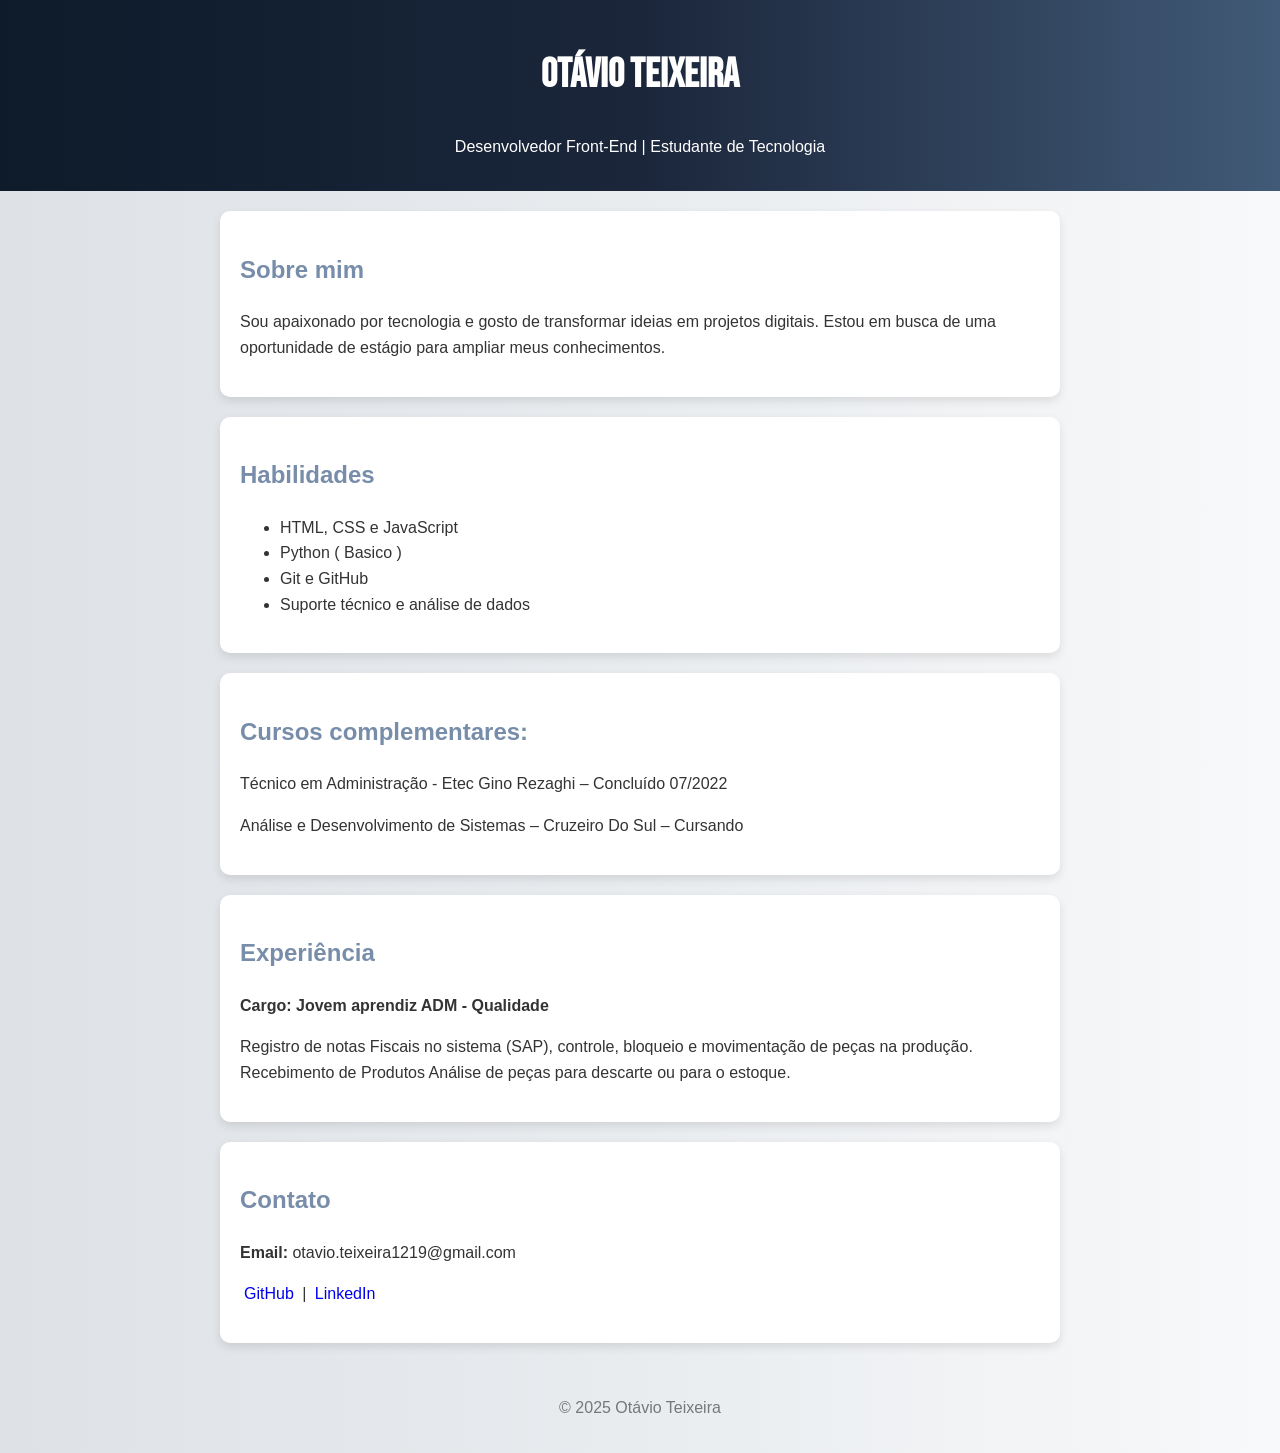
==== index.html @ 06703445 "nome do arquivo" ====
<!DOCTYPE html>
<html lang="pt-BR">
<head>
  <meta charset="UTF-8">
  <meta name="viewport" content="width=device-width, initial-scale=1.0">
  <title>Currículo - Otávio Teixeira</title>
  <link rel="shortcut icon" href="favicon/pokebola.icon.ico" type="image/x-icon">
  <link rel="stylesheet" href="estilo/style.css">
</head>
<body>
  <header>
    <h1>Otávio Teixeira</h1>
    <p>Desenvolvedor Front-End | Estudante de Tecnologia</p>
  </header>

  <section id="sobre">
    <h2>Sobre mim</h2>
    <p>Sou apaixonado por tecnologia e gosto de transformar ideias em projetos digitais. Estou em busca de uma oportunidade de estágio para ampliar meus conhecimentos.</p>
  </section>

  <section id="habilidades">
    <h2>Habilidades</h2>
    <ul>
      <li>HTML, CSS e JavaScript</li>
      <li>Python ( Basico )</li>
      <li>Git e GitHub</li>
      <li>Suporte técnico e análise de dados</li>
    </ul>
  </section>
  <section>
    <h2><strong>Cursos complementares:</strong></h2> 

      <p>Técnico em Administração - Etec Gino Rezaghi – Concluído 07/2022</p>
      <p>Análise e Desenvolvimento de Sistemas – Cruzeiro Do Sul – Cursando</p>
  </section>


  <section id="experiencia">
    <h2>Experiência</h2>
      <p><strong>Cargo: Jovem aprendiz ADM - Qualidade</strong></p> 
      <p>
        Registro de notas Fiscais no sistema (SAP), controle, bloqueio e movimentação de peças na produção.
        Recebimento de Produtos
        Análise de peças para descarte ou para o estoque.
      </p>
  </section>

  <section id="contato">
    <h2>Contato</h2>
    <p><strong>Email:</strong> otavio.teixeira1219@gmail.com</p>
    <p><a href="https://github.com/otavioteixeira19" target="_blank">GitHub</a> | <a href="https://www.linkedin.com/in/otavio-teixeira-36a034262" target="_blank">LinkedIn</a></p>
  </section>

  <footer>
    <p>© 2025 Otávio Teixeira</p>
  </footer>
</body>
</html>
---- estilo/style.css ----
@charset "UTF-8";

@import url('https://fonts.googleapis.com/css2?family=Almendra+SC&family=Bebas+Neue&family=Covered+By+Your+Grace&family=Merienda:wght@300..900&family=Oswald:wght@200..700&display=swap');

body {
  font-family: "Poppins", sans-serif;
  line-height: 1.6;
  color: #333;
  margin: 0;
  background-image: linear-gradient(to left, #f8f9fa, #e9ecef, #dee2e6);
}

header {
  background-image: linear-gradient(to right, #0d1b2a, #1b263b, #415a77);
  color: white;
  text-align: center;
  padding: 1rem 1rem;
}

section {
  background: white;
  margin: 20px auto;
  padding: 20px;
  border-radius: 10px;
  max-width: 800px;
  box-shadow: 0 4px 10px rgba(0,0,0,0.1);
}

h1 {
  font-family: "Bebas Neue", sans-serif;
  font-size: 40px;
}

h2 {
  color: #778da9;
}

footer {
  text-align: center;
  padding: 1rem;
  color: #777;
}

a {
  text-decoration: none;padding: 4px;
}


a:hover {
  background-color: #77777744;
  border-radius: 6px;
  transition: 2ms;
}
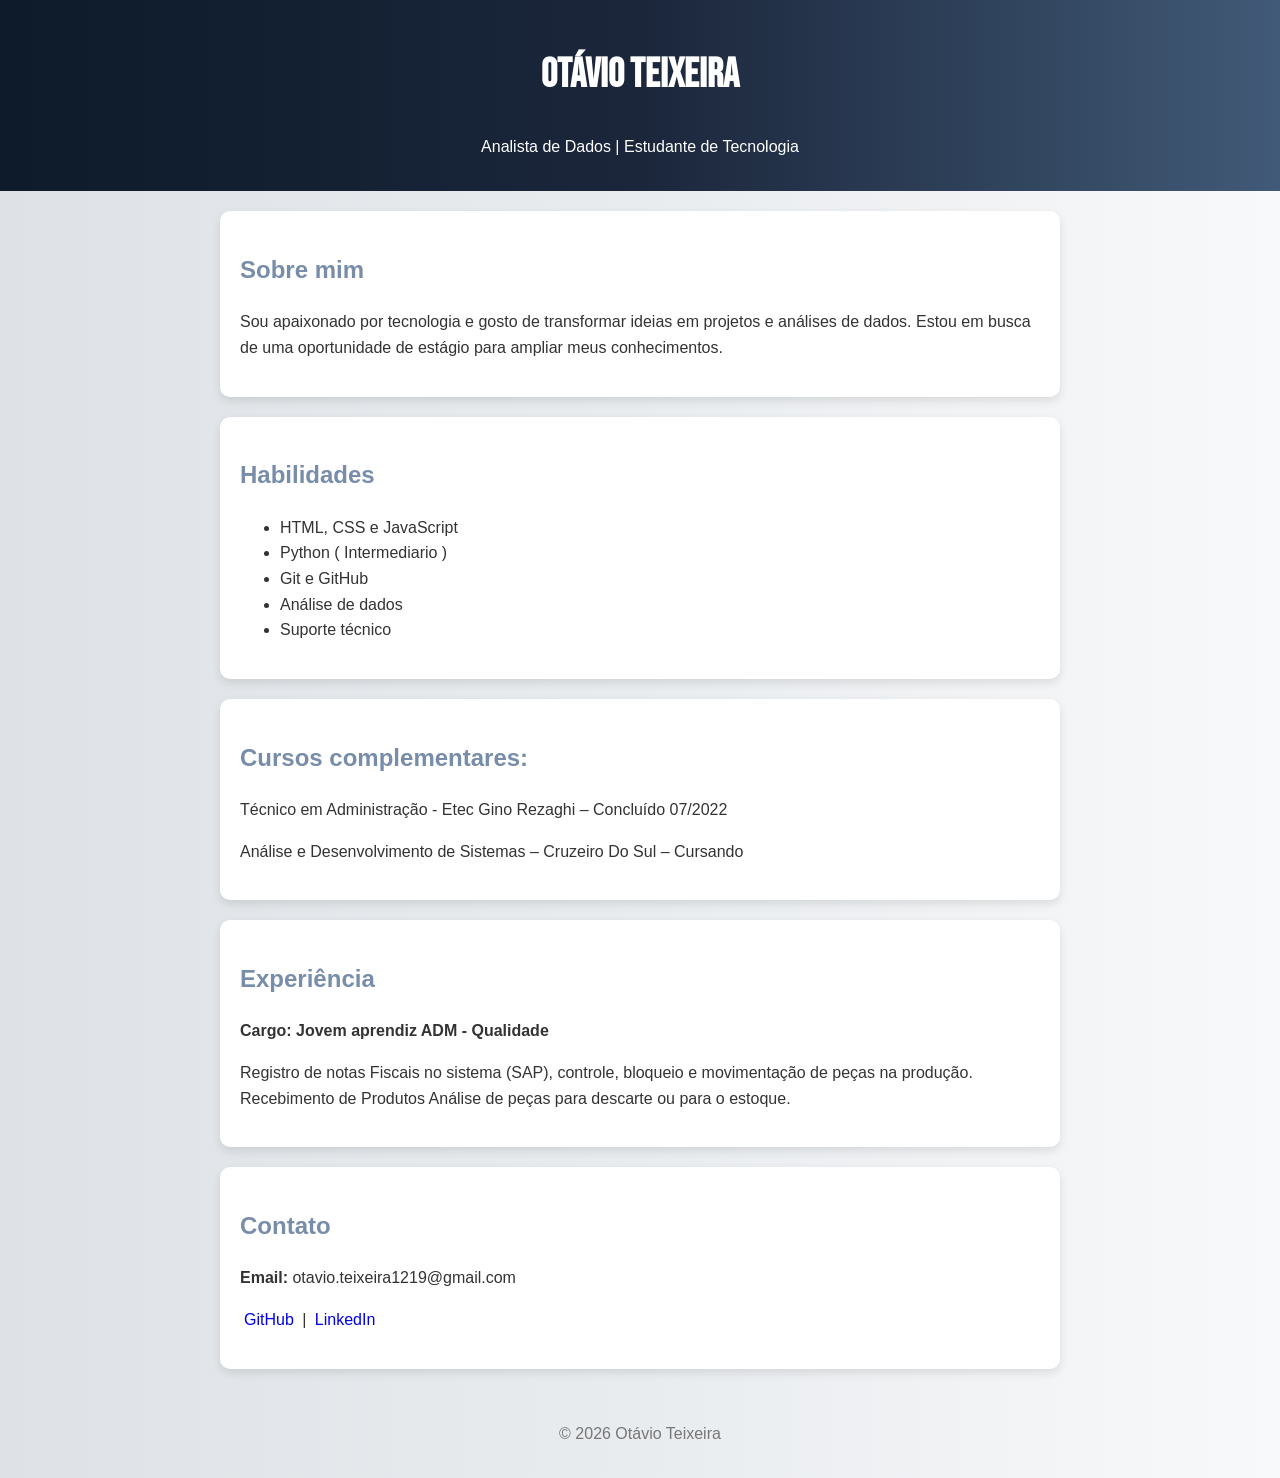
==== commit 0d6aba03: "atualizando umas informações" ====
--- a/index.html
+++ b/index.html
@@ -10,21 +10,22 @@
 <body>
   <header>
     <h1>Otávio Teixeira</h1>
-    <p>Desenvolvedor Front-End | Estudante de Tecnologia</p>
+    <p>Analista de Dados | Estudante de Tecnologia</p>
   </header>
 
   <section id="sobre">
     <h2>Sobre mim</h2>
-    <p>Sou apaixonado por tecnologia e gosto de transformar ideias em projetos digitais. Estou em busca de uma oportunidade de estágio para ampliar meus conhecimentos.</p>
+    <p>Sou apaixonado por tecnologia e gosto de transformar ideias em projetos e análises de dados. Estou em busca de uma oportunidade de estágio para ampliar meus conhecimentos.</p>
   </section>
 
   <section id="habilidades">
     <h2>Habilidades</h2>
     <ul>
       <li>HTML, CSS e JavaScript</li>
-      <li>Python ( Basico )</li>
+      <li>Python ( Intermediario )</li>
       <li>Git e GitHub</li>
-      <li>Suporte técnico e análise de dados</li>
+      <li>Análise de dados</li>
+      <li>Suporte técnico</li>
     </ul>
   </section>
   <section>
@@ -52,7 +53,7 @@
   </section>
 
   <footer>
-    <p>© 2025 Otávio Teixeira</p>
+    <p>© 2026 Otávio Teixeira</p>
   </footer>
 </body>
 </html>
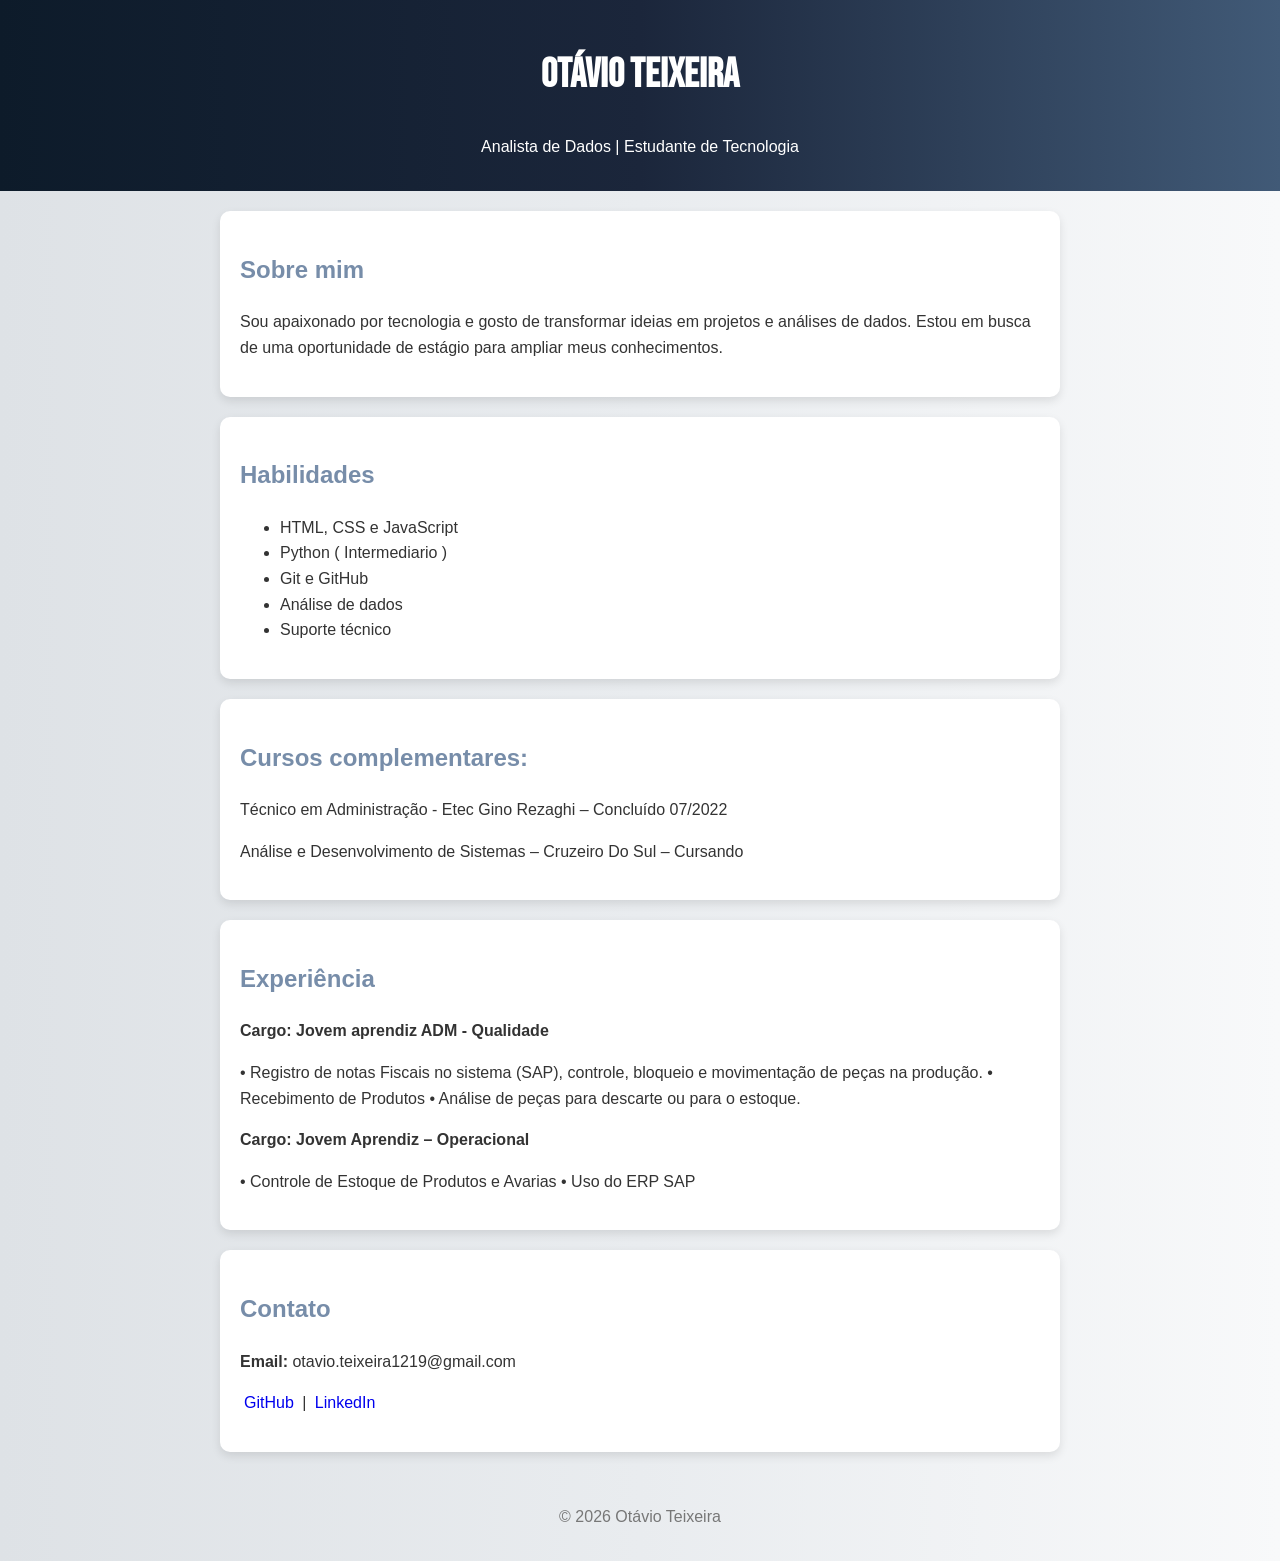
==== commit 4cd7497a: "atualizando experiencia" ====
--- a/index.html
+++ b/index.html
@@ -30,20 +30,23 @@
   </section>
   <section>
     <h2><strong>Cursos complementares:</strong></h2> 
-
       <p>Técnico em Administração - Etec Gino Rezaghi – Concluído 07/2022</p>
       <p>Análise e Desenvolvimento de Sistemas – Cruzeiro Do Sul – Cursando</p>
   </section>
-
 
   <section id="experiencia">
     <h2>Experiência</h2>
       <p><strong>Cargo: Jovem aprendiz ADM - Qualidade</strong></p> 
       <p>
-        Registro de notas Fiscais no sistema (SAP), controle, bloqueio e movimentação de peças na produção.
-        Recebimento de Produtos
-        Análise de peças para descarte ou para o estoque.
+        • Registro de notas Fiscais no sistema (SAP), controle, bloqueio e movimentação de peças na produção.
+        • Recebimento de Produtos
+        • Análise de peças para descarte ou para o estoque.
       </p>
+      <p><strong>Cargo: Jovem Aprendiz – Operacional</strong></p>
+        <p>
+          • Controle de Estoque de Produtos e Avarias
+          • Uso do ERP SAP 
+        </p>
   </section>
 
   <section id="contato">
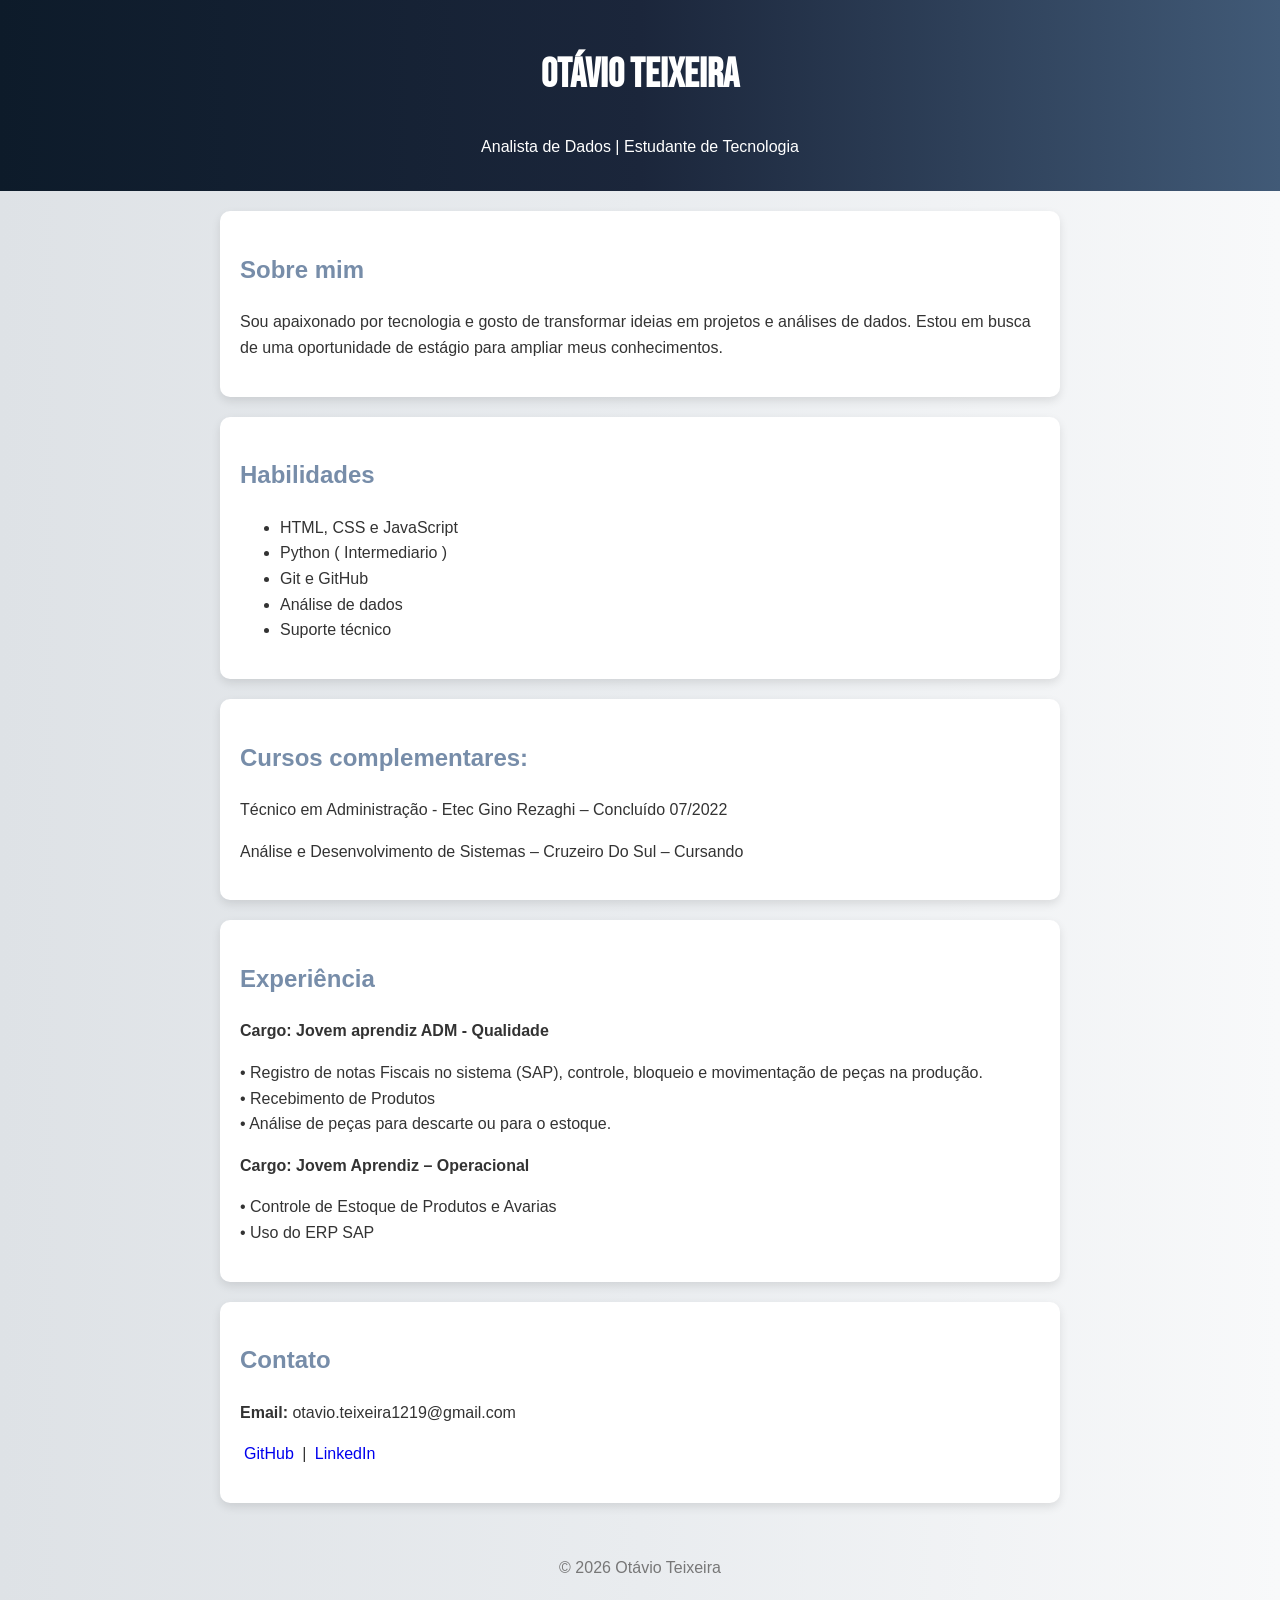
==== commit 42b6d06c: "correção na experiencia" ====
--- a/index.html
+++ b/index.html
@@ -38,14 +38,14 @@
     <h2>Experiência</h2>
       <p><strong>Cargo: Jovem aprendiz ADM - Qualidade</strong></p> 
       <p>
-        • Registro de notas Fiscais no sistema (SAP), controle, bloqueio e movimentação de peças na produção.
-        • Recebimento de Produtos
-        • Análise de peças para descarte ou para o estoque.
+        • Registro de notas Fiscais no sistema (SAP), controle, bloqueio e movimentação de peças na produção. <br>
+        • Recebimento de Produtos <br>
+        • Análise de peças para descarte ou para o estoque. <br>
       </p>
       <p><strong>Cargo: Jovem Aprendiz – Operacional</strong></p>
         <p>
-          • Controle de Estoque de Produtos e Avarias
-          • Uso do ERP SAP 
+          • Controle de Estoque de Produtos e Avarias <br>
+          • Uso do ERP SAP <br>
         </p>
   </section>
 
